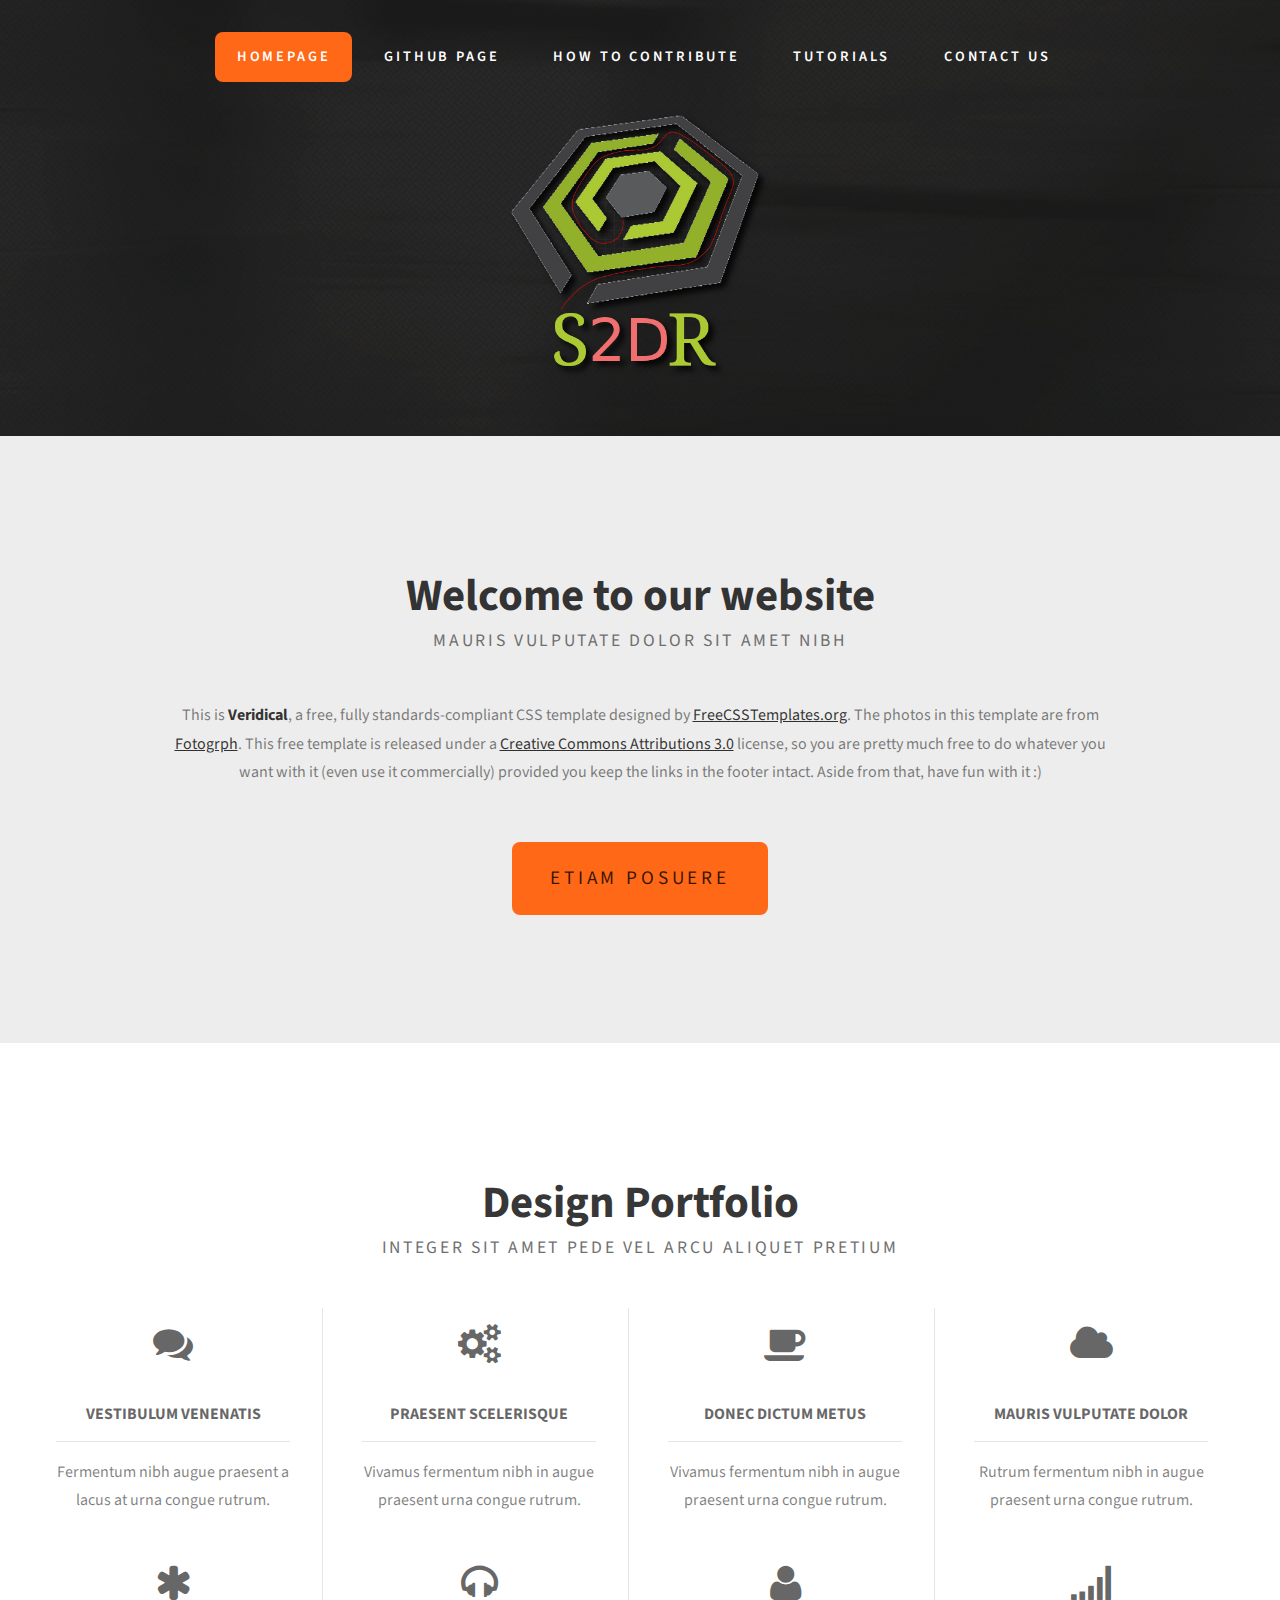
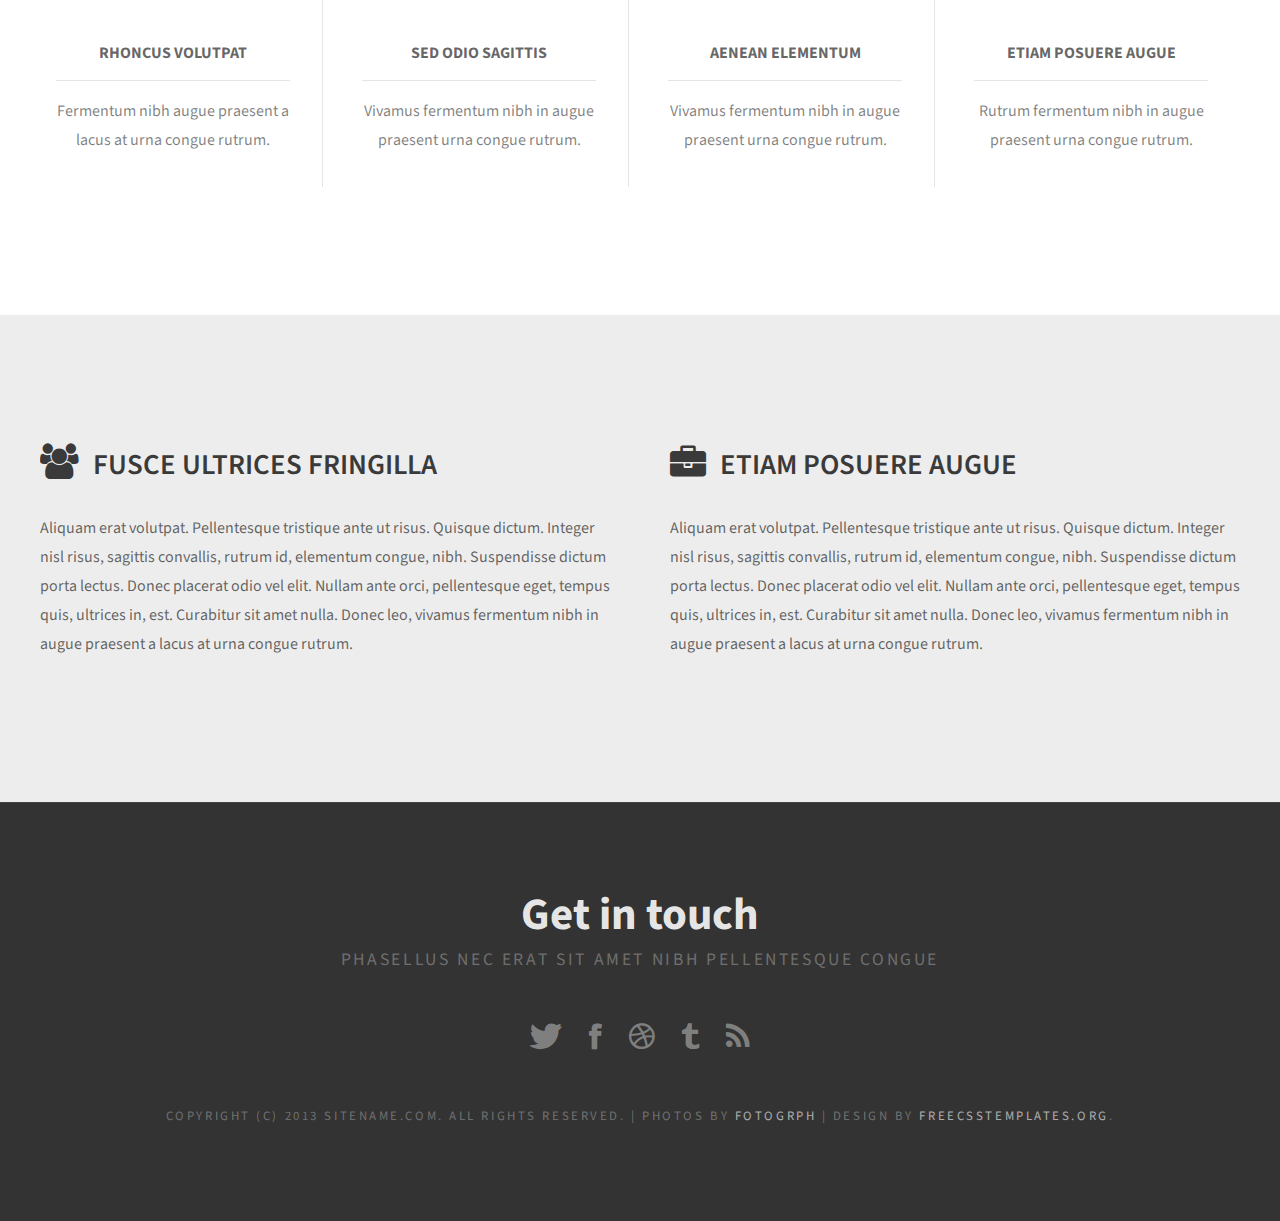
==== website/index.html @ f8de1167 "Initial commit of new site" ====
<!DOCTYPE html PUBLIC "-//W3C//DTD XHTML 1.0 Strict//EN" "http://www.w3.org/TR/xhtml1/DTD/xhtml1-strict.dtd">
<!--
Design by Free CSS Templates
http://www.freecsstemplates.org
Released for free under a Creative Commons Attribution 2.5 License

Name       : Veridical 
Description: A two-column, fixed-width design with dark color scheme.
Version    : 1.0
Released   : 20131203

-->
<html xmlns="http://www.w3.org/1999/xhtml">
<head>
<meta http-equiv="Content-Type" content="text/html; charset=utf-8" />
<title></title>
<meta name="keywords" content="" />
<meta name="description" content="" />
<link href="http://fonts.googleapis.com/css?family=Source+Sans+Pro:200,300,400,600,700,900" rel="stylesheet" />
<link href="default.css" rel="stylesheet" type="text/css" media="all" />
<link href="fonts.css" rel="stylesheet" type="text/css" media="all" />

<!--[if IE 6]><link href="default_ie6.css" rel="stylesheet" type="text/css" /><![endif]-->

</head>
<body>
<div id="header-wrapper">
	<div id="header" class="container">
		<div id="menu">
			<ul>
				<li class="current_page_item"><a href="#" accesskey="1" title="">Homepage</a></li>
				<li><a href="#" accesskey="2" title="">Github page</a></li>
				<li><a href="#" accesskey="3" title="">How to contribute</a></li>
				<li><a href="#" accesskey="4" title="">Tutorials</a></li>
				<li><a href="#" accesskey="5" title="">Contact Us</a></li>
			</ul>
		</div>
		<div id="logo">
			<a href="#"><img src='images/logo.png'/ width='300px'></a>
    </div>
	</div>
</div>
<div id="wrapper1">
	<div id="welcome" class="container">
		<div class="title">
			<h2>Welcome to our website</h2>
			<span class="byline">Mauris vulputate dolor sit amet nibh</span> </div>
		<div class="content">
			<p>This is <strong>Veridical</strong>, a free, fully standards-compliant CSS template designed by <a href="http://www.freecsstemplates.org/" rel="nofollow">FreeCSSTemplates.org</a>. The photos in this template are from <a href="http://fotogrph.com/"> Fotogrph</a>. This free template is released under a <a href="http://creativecommons.org/licenses/by/3.0/">Creative Commons Attributions 3.0</a> license, so you are pretty much free to do whatever you want with it (even use it commercially) provided you keep the links in the footer intact. Aside from that, have fun with it :) </p>
			<a href="#" class="button">Etiam posuere</a> </div>
	</div>
</div>
<div id="wrapper3">
	<div id="portfolio" class="container">
		<div class="title">
			<h2>Design Portfolio</h2>
			<span class="byline">Integer sit amet pede vel arcu aliquet pretium</span> </div>
		<div class="pbox1">
			<div class="column1">
				<div class="box"> <span class="icon icon-comments"></span>
					<h3>Vestibulum venenatis</h3>
					<p>Fermentum nibh augue praesent a lacus at urna congue rutrum.</p>
				</div>
			</div>
			<div class="column2">
				<div class="box"> <span class="icon icon-cogs"></span>
					<h3>Praesent scelerisque</h3>
					<p>Vivamus fermentum nibh in augue praesent urna congue rutrum.</p>
				</div>
			</div>
			<div class="column3">
				<div class="box"> <span class="icon icon-coffee"></span>
					<h3>Donec dictum metus</h3>
					<p>Vivamus fermentum nibh in augue praesent urna congue rutrum.</p>
				</div>
			</div>
			<div class="column4">
				<div class="box"> <span class="icon icon-cloud"></span>
					<h3>Mauris vulputate dolor</h3>
					<p>Rutrum fermentum nibh in augue praesent urna congue rutrum.</p>
				</div>
			</div>
		</div>
		<div class="pbox2">
			<div class="column1">
				<div class="box"> <span class="icon icon-asterisk"></span>
					<h3>Rhoncus volutpat</h3>
					<p>Fermentum nibh augue praesent a lacus at urna congue rutrum.</p>
				</div>
			</div>
			<div class="column2">
				<div class="box"> <span class="icon icon-headphones"></span>
					<h3>Sed odio sagittis</h3>
					<p>Vivamus fermentum nibh in augue praesent urna congue rutrum.</p>
				</div>
			</div>
			<div class="column3">
				<div class="box"> <span class="icon icon-user"></span>
					<h3>Aenean elementum</h3>
					<p>Vivamus fermentum nibh in augue praesent urna congue rutrum.</p>
				</div>
			</div>
			<div class="column4">
				<div class="box"> <span class="icon icon-signal"></span>
					<h3>Etiam posuere augue</h3>
					<p>Rutrum fermentum nibh in augue praesent urna congue rutrum.</p>
				</div>
			</div>
		</div>
	</div>
</div>
<div id="wrapper2">
	<div id="featured" class="container">
		<div class="box1">
			<h2><span class="icon icon-group"></span>Fusce ultrices fringilla</h2>
			<p>Aliquam erat volutpat. Pellentesque tristique ante ut risus. Quisque dictum. Integer nisl risus, sagittis convallis, rutrum id, elementum congue, nibh. Suspendisse dictum porta lectus. Donec placerat odio vel elit. Nullam ante orci, pellentesque eget, tempus quis, ultrices in, est. Curabitur sit amet nulla. Donec leo, vivamus fermentum nibh in augue praesent a lacus at urna congue rutrum.</p>
		</div>
		<div class="box2">
			<h2><span class="icon icon-briefcase"></span>Etiam posuere augue</h2>
			<p>Aliquam erat volutpat. Pellentesque tristique ante ut risus. Quisque dictum. Integer nisl risus, sagittis convallis, rutrum id, elementum congue, nibh. Suspendisse dictum porta lectus. Donec placerat odio vel elit. Nullam ante orci, pellentesque eget, tempus quis, ultrices in, est. Curabitur sit amet nulla. Donec leo, vivamus fermentum nibh in augue praesent a lacus at urna congue rutrum.</p>
		</div>
	</div>
</div>
<div id="copyright">
	<div class="title">
		<h2>Get in touch</h2>
		<span class="byline">Phasellus nec erat sit amet nibh pellentesque congue</span> </div>
	<ul class="contact">
		<li><a href="#" class="icon icon-twitter"><span>Twitter</span></a></li>
		<li><a href="#" class="icon icon-facebook"><span></span></a></li>
		<li><a href="#" class="icon icon-dribbble"><span>Pinterest</span></a></li>
		<li><a href="#" class="icon icon-tumblr"><span>Google+</span></a></li>
		<li><a href="#" class="icon icon-rss"><span>Pinterest</span></a></li>
	</ul>
	<p>Copyright (c) 2013 Sitename.com. All rights reserved. | Photos by <a href="http://fotogrph.com/">Fotogrph</a> | Design by <a href="http://www.freecsstemplates.org/" rel="nofollow">FreeCSSTemplates.org</a>.</p>
</div>
</body>
</html>
---- website/default.css ----
html, body
	{
		height: 100%;
	}
	
	body
	{
		margin: 0px;
		padding: 0px;
		background: #333333;
		font-family: 'Source Sans Pro', sans-serif;
		font-size: 12pt;
		font-weight: 400;
		color: #000000;
	}
	
	
	h1, h2, h3
	{
		margin: 0;
		padding: 0;
	}
	
	p, ol, ul
	{
		margin-top: 0;
	}
	
	ol, ul
	{
		padding: 0;
		list-style: none;
	}
	
	p
	{
		line-height: 180%;
	}
	
	strong
	{
	}
	
	a
	{
		color: #0000FF;
	}
	
	a:hover
	{
		text-decoration: none;
	}
	

	.container
	{
		margin: 0px auto;
		width: 1200px;
	}
	

/*********************************************************************************/
/* Form Style                                                                    */
/*********************************************************************************/

		form
		{
		}
		
			form label
			{
				display: block;
				text-align: left;
				margin-bottom: 0.5em;
			}
			
			form .submit
			{
				margin-top: 2em;
				background: #8DCB89;
				border-radius: 8px;
				line-height: 1.5em;
				font-size: 1.3em;
			}
		
			form input.text,
			form select,
			form textarea
			{
				position: relative;
				-webkit-appearance: none;
				display: block;
				border: 0;
				background: #fff;
				background: rgba(255,255,255,0.75);
				width: 90%;
				border-radius: 0.50em;
				margin: 1em 0em;
				padding: 1em 1em;
				box-shadow: inset 0 0.1em 0.1em 0 rgba(0,0,0,0.05);
				border: solid 1px rgba(0,0,0,0.15);
				-moz-transition: all 0.35s ease-in-out;
				-webkit-transition: all 0.35s ease-in-out;
				-o-transition: all 0.35s ease-in-out;
				-ms-transition: all 0.35s ease-in-out;
				transition: all 0.35s ease-in-out;
				font-family: 'Source Sans Pro', sans-serif;
				font-size: 1em;
				outline: none;
			}

				form input.text:hover,
				form select:hover,
				form textarea:hover
				{
				}

				form input.text:focus,
				form select:focus,
				form textarea:focus
				{
					box-shadow: 0 0 2px 1px #E0E0E0;
					background: #fff;
				}
				
				form textarea
				{
					min-height: 10em;
				}

				form .formerize-placeholder
				{
					color: #555 !important;
				}

				form ::-webkit-input-placeholder
				{
					color: #555 !important;
				}

				form :-moz-placeholder
				{
					color: #555 !important;
				}

				form ::-moz-placeholder
				{
					color: #555 !important;
				}

				form :-ms-input-placeholder
				{
					color: #555 !important;
				}

				form ::-moz-focus-inner
				{
					border: 0;
				}


/*********************************************************************************/
/* Image Style                                                                   */
/*********************************************************************************/

	.image
	{
		display: inline-block;
		border: 1px solid rgba(0,0,0,.1);
	}
	
	.image img
	{
		display: block;
		width: 100%;
	}
	
	.image-full
	{
		display: block;
		width: 100%;
		margin: 0 0 3em 0;
	}
	
	.image-left
	{
		float: left;
		margin: 0 2em 2em 0;
	}
	
	.image-centered
	{
		display: block;
		margin: 0 0 2em 0;
	}
	
	.image-centered img
	{
		margin: 0 auto;
		width: auto;
	}

/*********************************************************************************/
/* List Styles                                                                   */
/*********************************************************************************/

	ul.style1
	{
	}


/*********************************************************************************/
/* Social Icon Styles                                                            */
/*********************************************************************************/

	ul.contact
	{
		margin: 0;
		padding: 0em 0em 3em 0em;
		list-style: none;
	}
	
	ul.contact li
	{
		display: inline-block;
		padding: 0em 0.50em;
		font-size: 1.5em;
	}
	
	ul.contact li span
	{
		display: none;
		margin: 0;
		padding: 0;
	}
	
	ul.contact li a
	{
	}

	ul.contact li a:hover:before
	{
		color: #FFF;
	}
	
	ul.contact li a:before
	{
		display: inline-block;
		text-align: center;
		color: rgba(255,255,255,.4);
	}
	

/*********************************************************************************/
/* Button Style                                                                  */
/*********************************************************************************/

	.button
	{
		display: inline-block;
		margin-top: 2em;
		padding: 1em 2em 1em 2em;
		background: #ff6816;
		border-radius: 8px;
		letter-spacing: 0.20em;
		line-height: 1.8em;
		text-decoration: none;
		text-transform: uppercase;
		font-weight: 400;
		font-size: 1.2em;
		color: #FFF;
	}
	
	.button:before
	{
		display: inline-block;
		background: #8DCB89;
		margin-right: 1em;
		width: 40px;
		height: 40px;
		line-height: 40px;
		border-radius: 20px;
		text-align: center;
		color: #272925;
	}
	
	.button-small
	{
		padding: 0.9em 2em;
		background: #8DCB89;
		border-radius: 5px;
		line-height: 1.8em;
		font-size: 1em;
	}
		
/*********************************************************************************/
/* Heading Titles                                                                */
/*********************************************************************************/

	.title
	{
		margin-bottom: 3em;
	}
	
	.title h2
	{
		font-size: 2.8em;
		color: rgba(255,255,255,0.9);
	}
	
	.title .byline
	{
		letter-spacing: 0.15em;
		text-transform: uppercase;
		font-weight: 400;
		font-size: 1.1em;
		color: #6F6F6F;
	}

/*********************************************************************************/
/* Header                                                                        */
/*********************************************************************************/

	#header-wrapper
	{
		overflow: hidden;
		padding: 2em 0em;
		background: #8DCB89 url(images/header.jpg) no-repeat center;
		background-size: cover;
	}

	#header
	{
	}

/*********************************************************************************/
/* Logo                                                                          */
/*********************************************************************************/

	#logo
	{
/*
		padding: 5em 0em;
*/
		text-align: center;
	}
	
	#logo h1
	{
/*
		font-size: 3.5em;
*/
	}
	
	#logo a
	{
		text-decoration: none;
		color: #FFF;
	}
	
	#logo span
	{
/*
		letter-spacing: 0.10em;
*/
		text-transform: uppercase;
		font-size: 0.90em;
		color: rgba(255,255,255,0.5);
	}

	#logo span a
	{
		color: rgba(255,255,255,0.8);
	}
	
	

/*********************************************************************************/
/* Menu                                                                          */
/*********************************************************************************/

	#menu
	{
	}
	
	#menu ul
	{
		text-align: center;
	}
	
	#menu li
	{
		display: inline-block;
	}
	
	#menu li a, #menu li span
	{
		display: inline-block;
		margin-left: 0.50em;
		padding: 1em 1.5em;
		letter-spacing: 0.20em;
		text-decoration: none;
		font-size: 0.90em;
		font-weight: 600;
		text-transform: uppercase;
		outline: 0;
		color: #FFF;
	}
	
	#menu li:hover a, #menu li.active a, #menu li.active span
	{
	}
	
	#menu .current_page_item a
	{
		background: #ff6816;
		border-radius: 8px;
		color: #FFF;
	}
	

/*********************************************************************************/
/* Banner                                                                        */
/*********************************************************************************/

	#banner
	{
	}

/*********************************************************************************/
/* Wrapper                                                                       */
/*********************************************************************************/

	#wrapper1
	{
		background: #EDEDED;
	}

	#wrapper2
	{
		background: #EDEDED;
	}

	#wrapper3
	{
		overflow: hidden;
		padding: 8em 0em;
		background: #FFF;
	}
	
	#wrapper4
	{
		overflow: hidden;
		padding: 8em 0em;
		background: #E74E59;
	}

/*********************************************************************************/
/* Welcome                                                                       */
/*********************************************************************************/

	#welcome
	{
		overflow: hidden;
		padding: 8em 0em;
		text-align: center;
		color: rgba(0,0,0,0.5);
	}
	
	#welcome .content
	{
		padding: 0em 8em;
	}

	#welcome .title
	{
		text-align: center;
	}

	#welcome .title h2
	{
		color: rgba(0,0,0,0.8);
	}
	
	#welcome a,
	#welcome strong
	{
		color: rgba(0,0,0,0.8);
	}

/*********************************************************************************/
/* Page                                                                          */
/*********************************************************************************/

	#page
	{
	}

/*********************************************************************************/
/* Content                                                                       */
/*********************************************************************************/

	#content
	{
	}

/*********************************************************************************/
/* Sidebar                                                                       */
/*********************************************************************************/

	#sidebar
	{
	}

/*********************************************************************************/
/* Footer                                                                        */
/*********************************************************************************/

	#footer
	{
		text-align: center;
	}

	
	#footer .title span
	{
		color: rgba(255,255,255,0.4);
	}

/*********************************************************************************/
/* Copyright                                                                     */
/*********************************************************************************/

	#copyright
	{
		overflow: hidden;
		padding: 5em 0em;
		border-top: 1px solid rgba(255,255,255,0.08);
		text-align: center;
	}
	
	#copyright p
	{
		letter-spacing: 0.20em;
		text-align: center;
		text-transform: uppercase;
		font-size: 0.80em;
		color: rgba(255,255,255,0.3);
	}
	
	#copyright a
	{
		text-decoration: none;
		color: rgba(255,255,255,0.6);
	}

/*********************************************************************************/
/* Newsletter                                                                    */
/*********************************************************************************/

	#newsletter
	{
		overflow: hidden;
		padding: 8em 0em;
		background: #EDEDED;
		text-align: center;
	}
	
	#newsletter .title h2
	{
		color: rgba(0,0,0,0.8);
	}
	
	#newsletter .content
	{
		width: 600px;
		margin: 0px auto;
	}
	
/*********************************************************************************/
/* Portfolio                                                                     */
/*********************************************************************************/

	#portfolio
	{
	}
	
	#portfolio .pbox1,
	#portfolio .pbox2
	{
		overflow: hidden;
	}
	
	#portfolio .box
	{
		padding: 1em 2em 1em 1em;
		text-align: center;
		color: rgba(0,0,0,0.5);
	}
	
	#portfolio h3
	{
		display: block;
		margin-bottom: 1em;
		padding-bottom: 1em;
		border-bottom: 1px solid rgba(0,0,0,0.1);
		text-transform: uppercase;
		font-size: 1em;
		color: rgba(0,0,0,0.6);
	}

	#portfolio .title
	{
		text-align: center;
	}

	#portfolio .title h2
	{
		color: rgba(0,0,0,0.8);
	}

	#portfolio .icon
	{
		display: block;
		margin-bottom: 1em;
		font-size: 2em;
		color: rgba(0,0,0,0.6);
	}
	
	.column1,
	.column2,
	.column3,
	.column4
	{
		width: 282px;
	}
	
	.column1,
	.column2,
	.column3
	{
		float: left;
		margin-right: 23px;
		border-right: 1px solid rgba(0,0,0,0.1);
	}
	
	.column4
	{
		float: right;
	}
	
/*********************************************************************************/
/* Featured                                                                     */
/*********************************************************************************/

	#featured
	{
		overflow: hidden;
		padding: 8em 0em;
	}
	
	#featured .box1,
	#featured .box2
	{
		width: 570px;
		color: rgba(0,0,0,0.6);
	}
	
	#featured .box1
	{
		float: left;
	}

	#featured .box2
	{
		float: right;
	}

	#featured .box1 h2,
	#featured .box2 h2
	{
		margin-bottom: 1em;
		text-transform: uppercase;
		font-size: 1.8em;
		font-weight: 600;
		color: #3a3a3a;
	}
	
	#featured .box1 span,
	#featured .box2 span
	{
		padding-right: 0.50em;
	}
---- website/fonts.css ----
@charset 'UTF-8';

@font-face
{
	font-family: 'FontAwesome';
	src: url('fonts/fontawesome-webfont.eot?v=3.0.1');
	src: url('fonts/fontawesome-webfont.eot?#iefix&v=3.0.1') format('embedded-opentype'),
	     url('fonts/fontawesome-webfont.woff?v=3.0.1') format('woff'),
	     url('fonts/fontawesome-webfont.ttf?v=3.0.1') format('truetype'),
	     url('fonts/fontawesome-webfont.svg#FontAwesome') format('svg');
	font-weight: normal;
	font-style: normal;
}

@font-face
{
	font-family: 'Font-Awesome-Social';
	src: url('fonts/fontawesome-social-webfont.eot');
	src: url('fonts/fontawesome-social-webfont.eot?#iefix') format('embedded-opentype'),
	     url('fonts/fontawesome-social-webfont.woff') format('woff'),
		 url('fonts/fontawesome-social-webfont.ttf') format('truetype'),
		 url('fonts/fontawesome-social-webfont.svg#Font-Awesome-More') format('svg');
	font-weight: normal;
	font-style: normal;
}

/*********************************************************************************/
/* Icons                                                                         */
/*********************************************************************************/

	/*
		Powered by:
		
		Font Awesome (http://fortawesome.github.com/Font-Awesome/)
		Font Awesome More (http://gregoryloucas.github.com/Font-Awesome-More/)
	*/

	.icon
	{
		text-decoration: none;
	}

		.icon:before
		{
			font-size: 1.25em;
			text-decoration: none;
			font-family: FontAwesome;
			font-weight: normal;
			font-style: normal;
			-webkit-text-rendering: optimizeLegibility;
			-moz-text-rendering: optimizeLegibility;
			-ms-text-rendering: optimizeLegibility;
			-o-text-rendering: optimizeLegibility;
			text-rendering: optimizeLegibility;
			-webkit-font-smoothing: antialiased;
			-moz-font-smoothing: antialiased;
			-ms-font-smoothing: antialiased;
			-o-font-smoothing: antialiased;
			font-smoothing: antialiased;
			-webkit-font-feature-settings: "liga" 1, "dlig" 1;
			-moz-font-feature-settings: "liga=1, dlig=1";
			-ms-font-feature-settings: "liga" 1, "dlig" 1;
			-o-font-feature-settings: "liga" 1, "dlig" 1;
			font-feature-settings: "liga" 1, "dlig" 1;
		}

		.icon-glass:before                { content: "\f000"; }
		.icon-music:before                { content: "\f001"; }
		.icon-search:before               { content: "\f002"; }
		.icon-envelope:before             { content: "\f003"; }
		.icon-heart:before                { content: "\f004"; }
		.icon-star:before                 { content: "\f005"; }
		.icon-star-empty:before           { content: "\f006"; }
		.icon-user:before                 { content: "\f007"; }
		.icon-film:before                 { content: "\f008"; }
		.icon-th-large:before             { content: "\f009"; }
		.icon-th:before                   { content: "\f00a"; }
		.icon-th-list:before              { content: "\f00b"; }
		.icon-ok:before                   { content: "\f00c"; }
		.icon-remove:before               { content: "\f00d"; }
		.icon-zoom-in:before              { content: "\f00e"; }

		.icon-zoom-out:before             { content: "\f010"; }
		.icon-off:before                  { content: "\f011"; }
		.icon-signal:before               { content: "\f012"; }
		.icon-cog:before                  { content: "\f013"; }
		.icon-trash:before                { content: "\f014"; }
		.icon-home:before                 { content: "\f015"; }
		.icon-file:before                 { content: "\f016"; }
		.icon-time:before                 { content: "\f017"; }
		.icon-road:before                 { content: "\f018"; }
		.icon-download-alt:before         { content: "\f019"; }
		.icon-download:before             { content: "\f01a"; }
		.icon-upload:before               { content: "\f01b"; }
		.icon-inbox:before                { content: "\f01c"; }
		.icon-play-circle:before          { content: "\f01d"; }
		.icon-repeat:before               { content: "\f01e"; }

		/* \f020 doesn't work in Safari. all shifted one down */
		.icon-refresh:before              { content: "\f021"; }
		.icon-list-alt:before             { content: "\f022"; }
		.icon-lock:before                 { content: "\f023"; }
		.icon-flag:before                 { content: "\f024"; }
		.icon-headphones:before           { content: "\f025"; }
		.icon-volume-off:before           { content: "\f026"; }
		.icon-volume-down:before          { content: "\f027"; }
		.icon-volume-up:before            { content: "\f028"; }
		.icon-qrcode:before               { content: "\f029"; }
		.icon-barcode:before              { content: "\f02a"; }
		.icon-tag:before                  { content: "\f02b"; }
		.icon-tags:before                 { content: "\f02c"; }
		.icon-book:before                 { content: "\f02d"; }
		.icon-bookmark:before             { content: "\f02e"; }
		.icon-print:before                { content: "\f02f"; }

		.icon-camera:before               { content: "\f030"; }
		.icon-font:before                 { content: "\f031"; }
		.icon-bold:before                 { content: "\f032"; }
		.icon-italic:before               { content: "\f033"; }
		.icon-text-height:before          { content: "\f034"; }
		.icon-text-width:before           { content: "\f035"; }
		.icon-align-left:before           { content: "\f036"; }
		.icon-align-center:before         { content: "\f037"; }
		.icon-align-right:before          { content: "\f038"; }
		.icon-align-justify:before        { content: "\f039"; }
		.icon-list:before                 { content: "\f03a"; }
		.icon-indent-left:before          { content: "\f03b"; }
		.icon-indent-right:before         { content: "\f03c"; }
		.icon-facetime-video:before       { content: "\f03d"; }
		.icon-picture:before              { content: "\f03e"; }

		.icon-pencil:before               { content: "\f040"; }
		.icon-map-marker:before           { content: "\f041"; }
		.icon-adjust:before               { content: "\f042"; }
		.icon-tint:before                 { content: "\f043"; }
		.icon-edit:before                 { content: "\f044"; }
		.icon-share:before                { content: "\f045"; }
		.icon-check:before                { content: "\f046"; }
		.icon-move:before                 { content: "\f047"; }
		.icon-step-backward:before        { content: "\f048"; }
		.icon-fast-backward:before        { content: "\f049"; }
		.icon-backward:before             { content: "\f04a"; }
		.icon-play:before                 { content: "\f04b"; }
		.icon-pause:before                { content: "\f04c"; }
		.icon-stop:before                 { content: "\f04d"; }
		.icon-forward:before              { content: "\f04e"; }

		.icon-fast-forward:before         { content: "\f050"; }
		.icon-step-forward:before         { content: "\f051"; }
		.icon-eject:before                { content: "\f052"; }
		.icon-chevron-left:before         { content: "\f053"; }
		.icon-chevron-right:before        { content: "\f054"; }
		.icon-plus-sign:before            { content: "\f055"; }
		.icon-minus-sign:before           { content: "\f056"; }
		.icon-remove-sign:before          { content: "\f057"; }
		.icon-ok-sign:before              { content: "\f058"; }
		.icon-question-sign:before        { content: "\f059"; }
		.icon-info-sign:before            { content: "\f05a"; }
		.icon-screenshot:before           { content: "\f05b"; }
		.icon-remove-circle:before        { content: "\f05c"; }
		.icon-ok-circle:before            { content: "\f05d"; }
		.icon-ban-circle:before           { content: "\f05e"; }

		.icon-arrow-left:before           { content: "\f060"; }
		.icon-arrow-right:before          { content: "\f061"; }
		.icon-arrow-up:before             { content: "\f062"; }
		.icon-arrow-down:before           { content: "\f063"; }
		.icon-share-alt:before            { content: "\f064"; }
		.icon-resize-full:before          { content: "\f065"; }
		.icon-resize-small:before         { content: "\f066"; }
		.icon-plus:before                 { content: "\f067"; }
		.icon-minus:before                { content: "\f068"; }
		.icon-asterisk:before             { content: "\f069"; }
		.icon-exclamation-sign:before     { content: "\f06a"; }
		.icon-gift:before                 { content: "\f06b"; }
		.icon-leaf:before                 { content: "\f06c"; }
		.icon-fire:before                 { content: "\f06d"; }
		.icon-eye-open:before             { content: "\f06e"; }

		.icon-eye-close:before            { content: "\f070"; }
		.icon-warning-sign:before         { content: "\f071"; }
		.icon-plane:before                { content: "\f072"; }
		.icon-calendar:before             { content: "\f073"; }
		.icon-random:before               { content: "\f074"; }
		.icon-comment:before              { content: "\f075"; }
		.icon-magnet:before               { content: "\f076"; }
		.icon-chevron-up:before           { content: "\f077"; }
		.icon-chevron-down:before         { content: "\f078"; }
		.icon-retweet:before              { content: "\f079"; }
		.icon-shopping-cart:before        { content: "\f07a"; }
		.icon-folder-close:before         { content: "\f07b"; }
		.icon-folder-open:before          { content: "\f07c"; }
		.icon-resize-vertical:before      { content: "\f07d"; }
		.icon-resize-horizontal:before    { content: "\f07e"; }

		.icon-bar-chart:before            { content: "\f080"; }
		.icon-twitter-sign:before         { content: "\f081"; }
		.icon-facebook-sign:before        { content: "\f082"; }
		.icon-camera-retro:before         { content: "\f083"; }
		.icon-key:before                  { content: "\f084"; }
		.icon-cogs:before                 { content: "\f085"; }
		.icon-comments:before             { content: "\f086"; }
		.icon-thumbs-up:before            { content: "\f087"; }
		.icon-thumbs-down:before          { content: "\f088"; }
		.icon-star-half:before            { content: "\f089"; }
		.icon-heart-empty:before          { content: "\f08a"; }
		.icon-signout:before              { content: "\f08b"; }
		.icon-linkedin-sign:before        { content: "\f08c"; }
		.icon-pushpin:before              { content: "\f08d"; }
		.icon-external-link:before        { content: "\f08e"; }

		.icon-signin:before               { content: "\f090"; }
		.icon-trophy:before               { content: "\f091"; }
		.icon-github-sign:before          { content: "\f092"; }
		.icon-upload-alt:before           { content: "\f093"; }
		.icon-lemon:before                { content: "\f094"; }
		.icon-phone:before                { content: "\f095"; }
		.icon-check-empty:before          { content: "\f096"; }
		.icon-bookmark-empty:before       { content: "\f097"; }
		.icon-phone-sign:before           { content: "\f098"; }
		.icon-twitter:before              { content: "\f099"; }
		.icon-facebook:before             { content: "\f09a"; }
		.icon-github:before               { content: "\f09b"; }
		.icon-unlock:before               { content: "\f09c"; }
		.icon-credit-card:before          { content: "\f09d"; }
		.icon-rss:before                  { content: "\f09e"; }

		.icon-hdd:before                  { content: "\f0a0"; }
		.icon-bullhorn:before             { content: "\f0a1"; }
		.icon-bell:before                 { content: "\f0a2"; }
		.icon-certificate:before          { content: "\f0a3"; }
		.icon-hand-right:before           { content: "\f0a4"; }
		.icon-hand-left:before            { content: "\f0a5"; }
		.icon-hand-up:before              { content: "\f0a6"; }
		.icon-hand-down:before            { content: "\f0a7"; }
		.icon-circle-arrow-left:before    { content: "\f0a8"; }
		.icon-circle-arrow-right:before   { content: "\f0a9"; }
		.icon-circle-arrow-up:before      { content: "\f0aa"; }
		.icon-circle-arrow-down:before    { content: "\f0ab"; }
		.icon-globe:before                { content: "\f0ac"; }
		.icon-wrench:before               { content: "\f0ad"; }
		.icon-tasks:before                { content: "\f0ae"; }

		.icon-filter:before               { content: "\f0b0"; }
		.icon-briefcase:before            { content: "\f0b1"; }
		.icon-fullscreen:before           { content: "\f0b2"; }

		.icon-group:before                { content: "\f0c0"; }
		.icon-link:before                 { content: "\f0c1"; }
		.icon-cloud:before                { content: "\f0c2"; }
		.icon-beaker:before               { content: "\f0c3"; }
		.icon-cut:before                  { content: "\f0c4"; }
		.icon-copy:before                 { content: "\f0c5"; }
		.icon-paper-clip:before           { content: "\f0c6"; }
		.icon-save:before                 { content: "\f0c7"; }
		.icon-sign-blank:before           { content: "\f0c8"; }
		.icon-reorder:before              { content: "\f0c9"; }
		.icon-list-ul:before              { content: "\f0ca"; }
		.icon-list-ol:before              { content: "\f0cb"; }
		.icon-strikethrough:before        { content: "\f0cc"; }
		.icon-underline:before            { content: "\f0cd"; }
		.icon-table:before                { content: "\f0ce"; }

		.icon-magic:before                { content: "\f0d0"; }
		.icon-truck:before                { content: "\f0d1"; }
		.icon-pinterest:before            { content: "\f0d2"; }
		.icon-pinterest-sign:before       { content: "\f0d3"; }
		.icon-google-plus-sign:before     { content: "\f0d4"; }
		.icon-google-plus:before          { content: "\f0d5"; }
		.icon-money:before                { content: "\f0d6"; }
		.icon-caret-down:before           { content: "\f0d7"; }
		.icon-caret-up:before             { content: "\f0d8"; }
		.icon-caret-left:before           { content: "\f0d9"; }
		.icon-caret-right:before          { content: "\f0da"; }
		.icon-columns:before              { content: "\f0db"; }
		.icon-sort:before                 { content: "\f0dc"; }
		.icon-sort-down:before            { content: "\f0dd"; }
		.icon-sort-up:before              { content: "\f0de"; }

		.icon-envelope-alt:before         { content: "\f0e0"; }
		.icon-linkedin:before             { content: "\f0e1"; }
		.icon-undo:before                 { content: "\f0e2"; }
		.icon-legal:before                { content: "\f0e3"; }
		.icon-dashboard:before            { content: "\f0e4"; }
		.icon-comment-alt:before          { content: "\f0e5"; }
		.icon-comments-alt:before         { content: "\f0e6"; }
		.icon-bolt:before                 { content: "\f0e7"; }
		.icon-sitemap:before              { content: "\f0e8"; }
		.icon-umbrella:before             { content: "\f0e9"; }
		.icon-paste:before                { content: "\f0ea"; }
		.icon-lightbulb:before            { content: "\f0eb"; }
		.icon-exchange:before             { content: "\f0ec"; }
		.icon-cloud-download:before       { content: "\f0ed"; }
		.icon-cloud-upload:before         { content: "\f0ee"; }

		.icon-user-md:before              { content: "\f0f0"; }
		.icon-stethoscope:before          { content: "\f0f1"; }
		.icon-suitcase:before             { content: "\f0f2"; }
		.icon-bell-alt:before             { content: "\f0f3"; }
		.icon-coffee:before               { content: "\f0f4"; }
		.icon-food:before                 { content: "\f0f5"; }
		.icon-file-alt:before             { content: "\f0f6"; }
		.icon-building:before             { content: "\f0f7"; }
		.icon-hospital:before             { content: "\f0f8"; }
		.icon-ambulance:before            { content: "\f0f9"; }
		.icon-medkit:before               { content: "\f0fa"; }
		.icon-fighter-jet:before          { content: "\f0fb"; }
		.icon-beer:before                 { content: "\f0fc"; }
		.icon-h-sign:before               { content: "\f0fd"; }
		.icon-plus-sign-alt:before        { content: "\f0fe"; }

		.icon-double-angle-left:before    { content: "\f100"; }
		.icon-double-angle-right:before   { content: "\f101"; }
		.icon-double-angle-up:before      { content: "\f102"; }
		.icon-double-angle-down:before    { content: "\f103"; }
		.icon-angle-left:before           { content: "\f104"; }
		.icon-angle-right:before          { content: "\f105"; }
		.icon-angle-up:before             { content: "\f106"; }
		.icon-angle-down:before           { content: "\f107"; }
		.icon-desktop:before              { content: "\f108"; }
		.icon-laptop:before               { content: "\f109"; }
		.icon-tablet:before               { content: "\f10a"; }
		.icon-mobile-phone:before         { content: "\f10b"; }
		.icon-circle-blank:before         { content: "\f10c"; }
		.icon-quote-left:before           { content: "\f10d"; }
		.icon-quote-right:before          { content: "\f10e"; }

		.icon-spinner:before              { content: "\f110"; }
		.icon-circle:before               { content: "\f111"; }
		.icon-reply:before                { content: "\f112"; }
		.icon-github-alt:before           { content: "\f113"; }
		.icon-folder-close-alt:before     { content: "\f114"; }
		.icon-folder-open-alt:before      { content: "\f115"; }

		.icon-blogger-sign:before,.icon-blogger:before,.icon-delicious:before,.icon-dribbble-sign:before,.icon-dribbble:before,.icon-dropbox:before,.icon-drupal:before,.icon-evernote-sign:before,.icon-evernote:before,.icon-flickr-sign:before,.icon-flickr:before,.icon-forrst-sign:before,.icon-forrst:before,.icon-foursquare-sign:before,.icon-foursquare:before,.icon-git-fork:before,.icon-hacker-news:before,.icon-instagram:before,.icon-lastfm-sign:before,.icon-lastfm:before,.icon-paypal:before,.icon-picasa-sign:before,.icon-picasa:before,.icon-reddit:before,.icon-share-this-sign:before,.icon-share-this:before,.icon-skype:before,.icon-soundcloud:before,.icon-spotify:before,.icon-stack-overflow:before,.icon-tumblr-sign:before,.icon-tumblr:before,.icon-vimeo-sign:before,.icon-vimeo:before,.icon-wordpress-sign:before,.icon-wordpress:before,.icon-yelp-sign:before,.icon-yelp:before,.icon-youtube-sign:before,.icon-youtube:before              {font-family:'Font-Awesome-Social'; }

		.icon-dropbox:before              { content: "\f300"; }
		.icon-drupal:before               { content: "\f301"; }
		.icon-git-fork:before             { content: "\f302"; }
		.icon-instagram:before            { content: "\f303"; }
		.icon-share-this-sign:before      { content: "\f304"; }
		.icon-share-this:before           { content: "\f305"; }
		.icon-foursquare-sign:before      { content: "\f306"; }
		.icon-foursquare:before           { content: "\f307"; }
		.icon-hacker-news:before          { content: "\f308"; }
		.icon-skype:before                { content: "\f309"; }
		.icon-spotify:before              { content: "\f30a"; }
		.icon-soundcloud:before           { content: "\f30b"; }
		.icon-paypal:before               { content: "\f30c"; }
		.icon-youtube-sign:before         { content: "\f30d"; }
		.icon-youtube:before              { content: "\f30e"; }
		.icon-reddit:before               { content: "\f30f"; }
		.icon-blogger-sign:before         { content: "\f310"; }
		.icon-blogger:before              { content: "\f311"; }
		.icon-dribbble-sign:before        { content: "\f312"; }
		.icon-dribbble:before             { content: "\f313"; }
		.icon-evernote-sign:before        { content: "\f314"; }
		.icon-evernote:before             { content: "\f315"; }
		.icon-flickr-sign:before          { content: "\f316"; }
		.icon-flickr:before               { content: "\f317"; }
		.icon-forrst-sign:before          { content: "\f318"; }
		.icon-forrst:before               { content: "\f319"; }
		.icon-delicious:before            { content: "\f31a"; }
		.icon-lastfm-sign:before          { content: "\f31b"; }
		.icon-lastfm:before               { content: "\f31c"; }
		.icon-picasa-sign:before          { content: "\f31d"; }
		.icon-picasa:before               { content: "\f31e"; }
		.icon-stack-overflow:before       { content: "\f320"; }
		.icon-tumblr-sign:before          { content: "\f321"; }
		.icon-tumblr:before               { content: "\f322"; }
		.icon-vimeo-sign:before           { content: "\f323"; }
		.icon-vimeo:before                { content: "\f324"; }
		.icon-wordpress-sign:before       { content: "\f325"; }
		.icon-wordpress:before            { content: "\f326"; }
		.icon-yelp-sign:before            { content: "\f327"; }
		.icon-yelp:before                 { content: "\f328"; }
		.icon-cloud-upload:before		  { content: "\f0ee"; }
		.icon-cloud-download:before		  { content: "\f0ed"; }
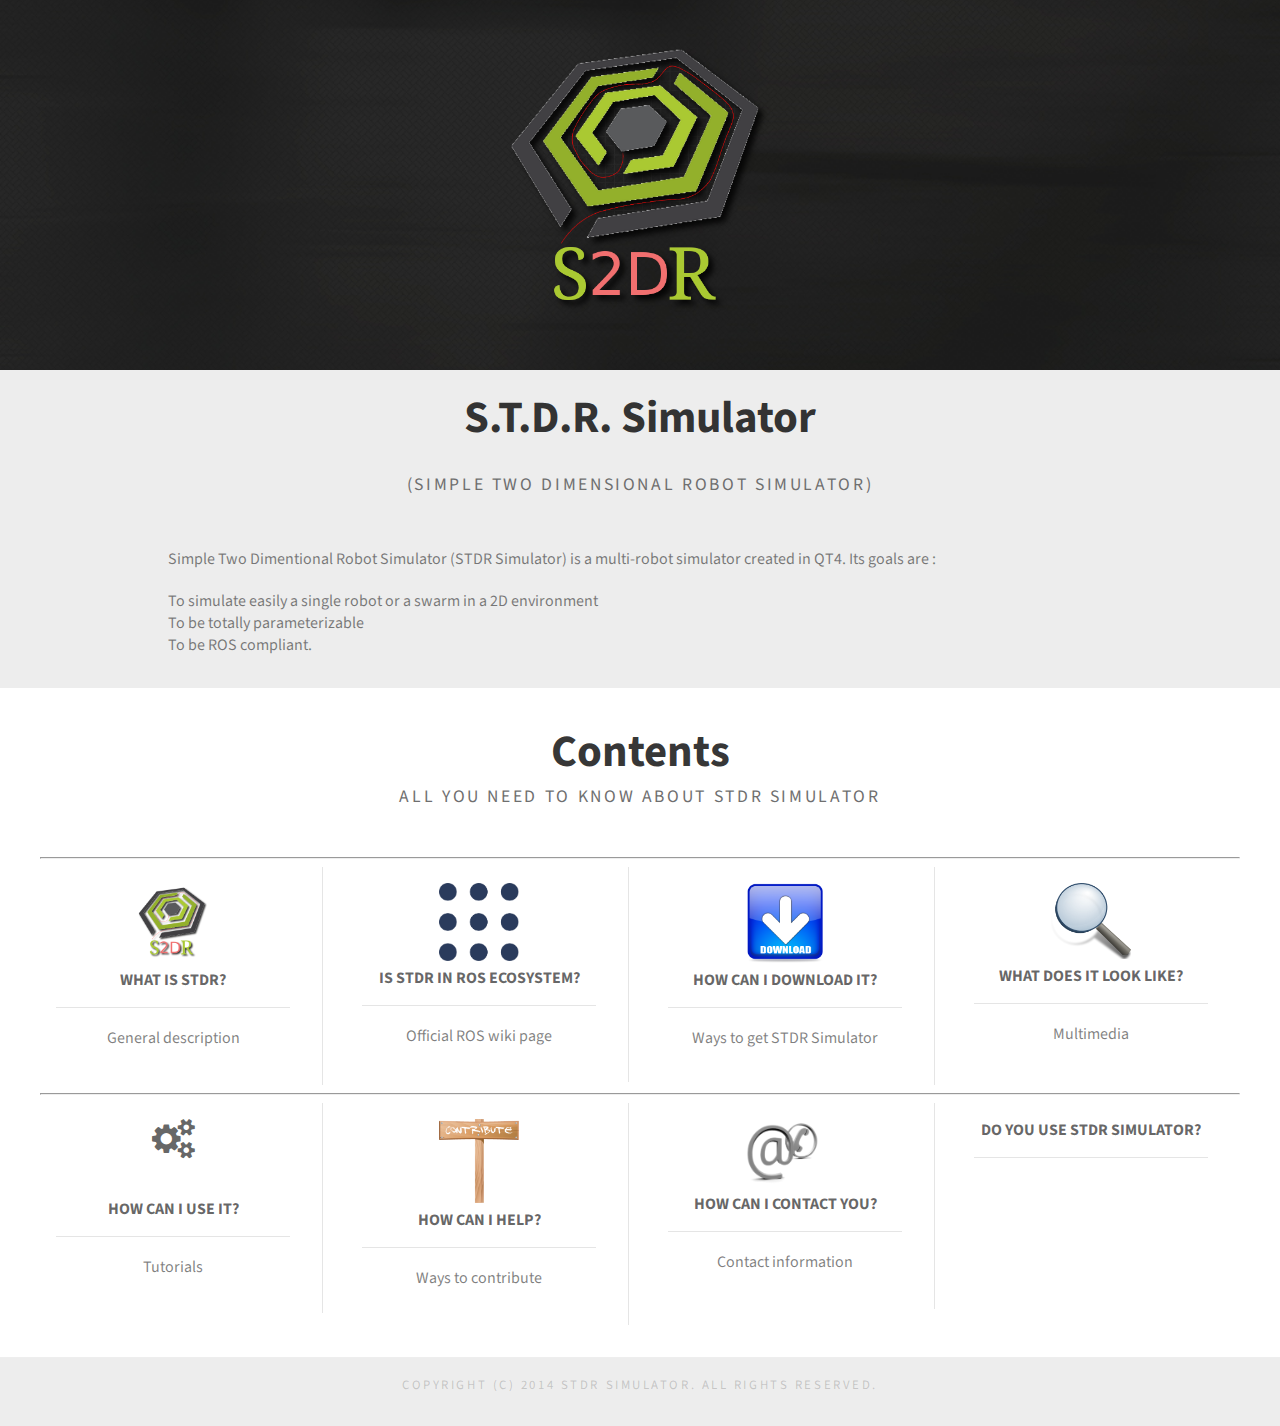
==== commit 6a600862: "Fixes" ====
--- a/website/index.html
+++ b/website/index.html
@@ -26,113 +26,108 @@
 <body>
 <div id="header-wrapper">
 	<div id="header" class="container">
+<!--
 		<div id="menu">
 			<ul>
-				<li class="current_page_item"><a href="#" accesskey="1" title="">Homepage</a></li>
-				<li><a href="#" accesskey="2" title="">Github page</a></li>
-				<li><a href="#" accesskey="3" title="">How to contribute</a></li>
-				<li><a href="#" accesskey="4" title="">Tutorials</a></li>
-				<li><a href="#" accesskey="5" title="">Contact Us</a></li>
+				<li><a href="index.html" accesskey="1" title="">Homepage</a></li>
+				<li><a href="media.html" accesskey="2" title="">Screenshots</a></li>
+				<li><a href="download.html" accesskey="3" title="">Download</a></li>
+				<li class="current_page_item"><a href="contact.html" accesskey="4" title="">Contact</a></li>
 			</ul>
 		</div>
+-->
 		<div id="logo">
 			<a href="#"><img src='images/logo.png'/ width='300px'></a>
     </div>
 	</div>
 </div>
+
+
 <div id="wrapper1">
 	<div id="welcome" class="container">
 		<div class="title">
-			<h2>Welcome to our website</h2>
-			<span class="byline">Mauris vulputate dolor sit amet nibh</span> </div>
+			<h2>S.T.D.R. Simulator</h2><br>
+			<span class="byline">(Simple Two Dimensional Robot Simulator)</span> </div>
 		<div class="content">
-			<p>This is <strong>Veridical</strong>, a free, fully standards-compliant CSS template designed by <a href="http://www.freecsstemplates.org/" rel="nofollow">FreeCSSTemplates.org</a>. The photos in this template are from <a href="http://fotogrph.com/"> Fotogrph</a>. This free template is released under a <a href="http://creativecommons.org/licenses/by/3.0/">Creative Commons Attributions 3.0</a> license, so you are pretty much free to do whatever you want with it (even use it commercially) provided you keep the links in the footer intact. Aside from that, have fun with it :) </p>
-			<a href="#" class="button">Etiam posuere</a> </div>
+      <p style="text-align: justify;">
+        Simple Two Dimentional Robot Simulator (STDR Simulator) is a multi-robot simulator created in QT4. Its goals are :
+      </p>
+      <ul>
+        <li style="text-align: justify;">
+          To simulate easily a single robot or a swarm in a 2D environment</li>
+        <li style="text-align: justify;">
+          To be totally parameterizable</li>
+        <li style="text-align: justify;">
+          To be ROS compliant.</li>
+      </ul>
 	</div>
 </div>
+
+
 <div id="wrapper3">
 	<div id="portfolio" class="container">
 		<div class="title">
-			<h2>Design Portfolio</h2>
-			<span class="byline">Integer sit amet pede vel arcu aliquet pretium</span> </div>
+			<h2>Contents</h2>
+			<span class="byline">All you need to know about STDR simulator</span> </div>
+    <hr>
 		<div class="pbox1">
 			<div class="column1">
-				<div class="box"> <span class="icon icon-comments"></span>
-					<h3>Vestibulum venenatis</h3>
-					<p>Fermentum nibh augue praesent a lacus at urna congue rutrum.</p>
+				<div class="box"> <span><img src='images/logo.png'/ width='80px'></span>
+          <h3>What is STDR?</h3>
+					<p>General description</p>
 				</div>
 			</div>
 			<div class="column2">
-				<div class="box"> <span class="icon icon-cogs"></span>
-					<h3>Praesent scelerisque</h3>
-					<p>Vivamus fermentum nibh in augue praesent urna congue rutrum.</p>
+				<div class="box"> <span><img src='images/ros_enabled.png'/ width='80px'></span>
+					<h3>Is STDR in ROS ecosystem?</h3>
+					<p>Official ROS wiki page</p>
 				</div>
 			</div>
 			<div class="column3">
-				<div class="box"> <span class="icon icon-coffee"></span>
-					<h3>Donec dictum metus</h3>
-					<p>Vivamus fermentum nibh in augue praesent urna congue rutrum.</p>
+				<div class="box"> <span><img src='images/download.png'/ width='80px'></span>
+					<h3>How can I download it?</h3>
+					<p>Ways to get STDR Simulator</p>
 				</div>
 			</div>
 			<div class="column4">
-				<div class="box"> <span class="icon icon-cloud"></span>
-					<h3>Mauris vulputate dolor</h3>
-					<p>Rutrum fermentum nibh in augue praesent urna congue rutrum.</p>
+				<div class="box"> <span><img src='images/look.png'/ width='80px'></span>
+					<h3>What does it look like?</h3>
+					<p>Multimedia</p>
 				</div>
 			</div>
 		</div>
+    <hr>
 		<div class="pbox2">
 			<div class="column1">
-				<div class="box"> <span class="icon icon-asterisk"></span>
-					<h3>Rhoncus volutpat</h3>
-					<p>Fermentum nibh augue praesent a lacus at urna congue rutrum.</p>
+				<div class="box"> <span class="icon icon-cogs"></span>
+					<h3>How can I use it?</h3>
+					<p>Tutorials</p>
 				</div>
 			</div>
 			<div class="column2">
-				<div class="box"> <span class="icon icon-headphones"></span>
-					<h3>Sed odio sagittis</h3>
-					<p>Vivamus fermentum nibh in augue praesent urna congue rutrum.</p>
+				<div class="box"> <span><img src='images/contribute.png'/ width='80px'></span>
+					<h3>How can I help?</h3>
+					<p>Ways to contribute</p>
 				</div>
 			</div>
 			<div class="column3">
-				<div class="box"> <span class="icon icon-user"></span>
-					<h3>Aenean elementum</h3>
-					<p>Vivamus fermentum nibh in augue praesent urna congue rutrum.</p>
+				<div class="box"> <span><img src='images/contact.png'/ width='80px'></span>
+					<h3>How can I contact you?</h3>
+					<p>Contact information</p>
 				</div>
 			</div>
 			<div class="column4">
-				<div class="box"> <span class="icon icon-signal"></span>
-					<h3>Etiam posuere augue</h3>
-					<p>Rutrum fermentum nibh in augue praesent urna congue rutrum.</p>
+				<div class="box"> 
+					<h3>Do you use STDR Simulator?</h3>
+					<p><script type="text/javascript" src="http://www.ohloh.net/p/712579/widgets/project_users.js?style=green"></script></script></p>
 				</div>
 			</div>
 		</div>
 	</div>
 </div>
-<div id="wrapper2">
-	<div id="featured" class="container">
-		<div class="box1">
-			<h2><span class="icon icon-group"></span>Fusce ultrices fringilla</h2>
-			<p>Aliquam erat volutpat. Pellentesque tristique ante ut risus. Quisque dictum. Integer nisl risus, sagittis convallis, rutrum id, elementum congue, nibh. Suspendisse dictum porta lectus. Donec placerat odio vel elit. Nullam ante orci, pellentesque eget, tempus quis, ultrices in, est. Curabitur sit amet nulla. Donec leo, vivamus fermentum nibh in augue praesent a lacus at urna congue rutrum.</p>
-		</div>
-		<div class="box2">
-			<h2><span class="icon icon-briefcase"></span>Etiam posuere augue</h2>
-			<p>Aliquam erat volutpat. Pellentesque tristique ante ut risus. Quisque dictum. Integer nisl risus, sagittis convallis, rutrum id, elementum congue, nibh. Suspendisse dictum porta lectus. Donec placerat odio vel elit. Nullam ante orci, pellentesque eget, tempus quis, ultrices in, est. Curabitur sit amet nulla. Donec leo, vivamus fermentum nibh in augue praesent a lacus at urna congue rutrum.</p>
-		</div>
-	</div>
-</div>
+
 <div id="copyright">
-	<div class="title">
-		<h2>Get in touch</h2>
-		<span class="byline">Phasellus nec erat sit amet nibh pellentesque congue</span> </div>
-	<ul class="contact">
-		<li><a href="#" class="icon icon-twitter"><span>Twitter</span></a></li>
-		<li><a href="#" class="icon icon-facebook"><span></span></a></li>
-		<li><a href="#" class="icon icon-dribbble"><span>Pinterest</span></a></li>
-		<li><a href="#" class="icon icon-tumblr"><span>Google+</span></a></li>
-		<li><a href="#" class="icon icon-rss"><span>Pinterest</span></a></li>
-	</ul>
-	<p>Copyright (c) 2013 Sitename.com. All rights reserved. | Photos by <a href="http://fotogrph.com/">Fotogrph</a> | Design by <a href="http://www.freecsstemplates.org/" rel="nofollow">FreeCSSTemplates.org</a>.</p>
+	<p>Copyright (c) 2014 STDR Simulator. All rights reserved.</p>
 </div>
 </body>
 </html>
--- a/website/default.css
+++ b/website/default.css
@@ -438,13 +438,14 @@
 
 	#wrapper2
 	{
+    padding: 2em 0em;
 		background: #EDEDED;
 	}
 
 	#wrapper3
 	{
 		overflow: hidden;
-		padding: 8em 0em;
+		padding: 2em 0em;
 		background: #FFF;
 	}
 	
@@ -462,7 +463,7 @@
 	#welcome
 	{
 		overflow: hidden;
-		padding: 8em 0em;
+		padding: 1em 0em;
 		text-align: center;
 		color: rgba(0,0,0,0.5);
 	}
@@ -534,7 +535,7 @@
 	#copyright
 	{
 		overflow: hidden;
-		padding: 5em 0em;
+		padding: 1em 0em;
 		border-top: 1px solid rgba(255,255,255,0.08);
 		text-align: center;
 	}
@@ -545,7 +546,7 @@
 		text-align: center;
 		text-transform: uppercase;
 		font-size: 0.80em;
-		color: rgba(255,255,255,0.3);
+		color: rgba(100,100,100,0.3);
 	}
 	
 	#copyright a
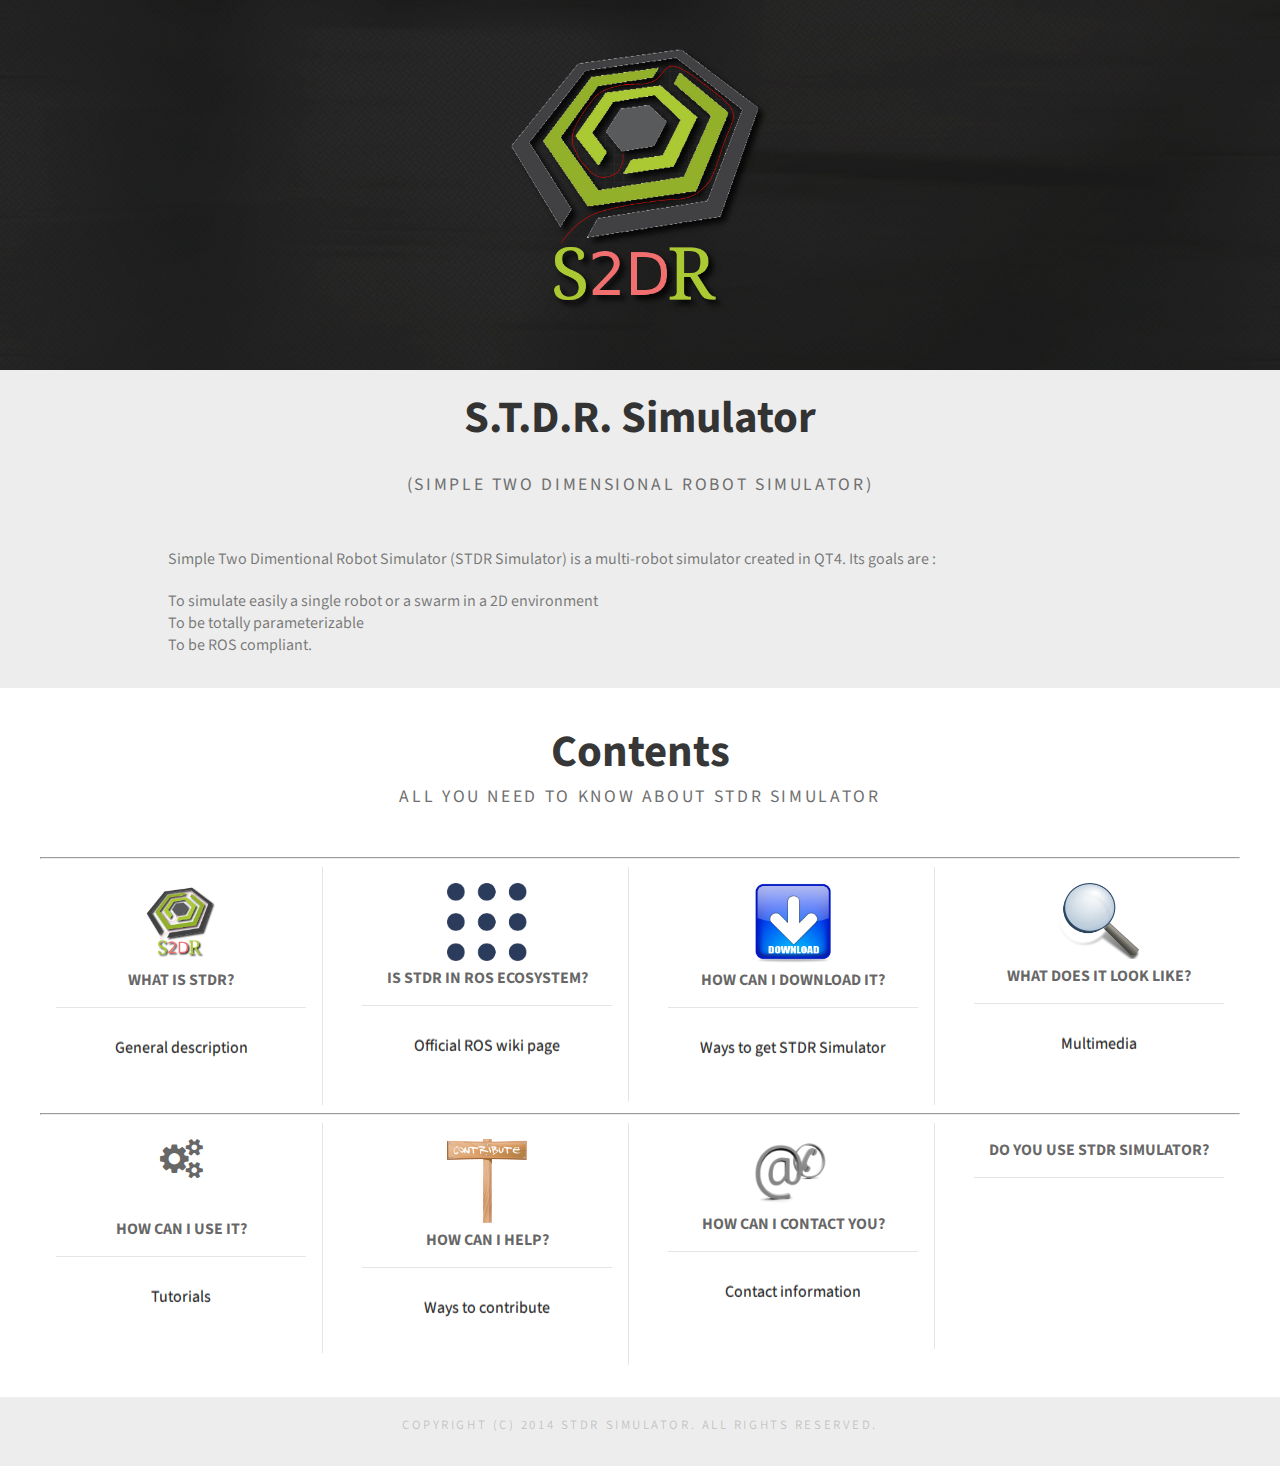
==== commit d904c12b: "css3 added" ====
--- a/website/index.html
+++ b/website/index.html
@@ -72,27 +72,30 @@
     <hr>
 		<div class="pbox1">
 			<div class="column1">
-				<div class="box"> <span><img src='images/logo.png'/ width='80px'></span>
+				<div class="box"> 
+          <span>
+            <img src='images/logo.png'/ width='80px'>
+          </span>
           <h3>What is STDR?</h3>
-					<p>General description</p>
+					<p class='button-link'><a href="#">General description</a></p>
 				</div>
 			</div>
 			<div class="column2">
 				<div class="box"> <span><img src='images/ros_enabled.png'/ width='80px'></span>
 					<h3>Is STDR in ROS ecosystem?</h3>
-					<p>Official ROS wiki page</p>
+					<p class='button-link'><a href="#">Official ROS wiki page</a></p>
 				</div>
 			</div>
 			<div class="column3">
 				<div class="box"> <span><img src='images/download.png'/ width='80px'></span>
 					<h3>How can I download it?</h3>
-					<p>Ways to get STDR Simulator</p>
+					<p class='button-link'><a href="#">Ways to get STDR Simulator</a></p>
 				</div>
 			</div>
 			<div class="column4">
 				<div class="box"> <span><img src='images/look.png'/ width='80px'></span>
 					<h3>What does it look like?</h3>
-					<p>Multimedia</p>
+					<p class='button-link'><a href="#">Multimedia</a></p>
 				</div>
 			</div>
 		</div>
@@ -101,19 +104,19 @@
 			<div class="column1">
 				<div class="box"> <span class="icon icon-cogs"></span>
 					<h3>How can I use it?</h3>
-					<p>Tutorials</p>
+					<p class='button-link'><a href="#">Tutorials</a></p>
 				</div>
 			</div>
 			<div class="column2">
 				<div class="box"> <span><img src='images/contribute.png'/ width='80px'></span>
 					<h3>How can I help?</h3>
-					<p>Ways to contribute</p>
+					<p class='button-link'><a href="#">Ways to contribute</a></p>
 				</div>
 			</div>
 			<div class="column3">
 				<div class="box"> <span><img src='images/contact.png'/ width='80px'></span>
 					<h3>How can I contact you?</h3>
-					<p>Contact information</p>
+					<p class='button-link'><a href="#">Contact information</a></p>
 				</div>
 			</div>
 			<div class="column4">
--- a/website/default.css
+++ b/website/default.css
@@ -592,12 +592,40 @@
 		overflow: hidden;
 	}
 	
+/*
+  #portfolio a
+  {
+    color: rgba(0,0,0,0.5);
+    text-decoration: none
+  }
+*/
+  
+/*
+  #portfolio a:hover
+  {
+    color: rgba(255,255,255,1);
+    text-decoration: none
+  }
+*/
+  
 	#portfolio .box
 	{
-		padding: 1em 2em 1em 1em;
+		padding: 1em 1em 1em 1em;
 		text-align: center;
 		color: rgba(0,0,0,0.5);
-	}
+    -webkit-transition-duration: 0.4s;
+    -moz-transition-duration: 0.4s;
+    transition-duration: 0.4s;
+    -webkit-user-select:none;
+    -moz-user-select:none;
+    -ms-user-select:none;
+    user-select:none;
+	}
+  #portfolio .box:hover {
+    border-radius: 10px;
+    background: #dddddd;
+    color: rgba(200,200,200,0.5);
+  }
 	
 	#portfolio h3
 	{
@@ -693,3 +721,31 @@
 		padding-right: 0.50em;
 	}
 	
+  .button-link {
+    padding: 10px 15px;
+    color: #888;
+    text-shadow: 0 -1px 0 rgba(0, 0, 0, 0.4);
+    border-radius: 4px;
+    -webkit-transition-duration: 0.4s;
+    -moz-transition-duration: 0.4s;
+    transition-duration: 0.4s;
+    -webkit-user-select:none;
+    -moz-user-select:none;
+    -ms-user-select:none;
+    user-select:none;
+  }
+  .button-link:hover {
+      
+      background: #356094;
+      text-shadow: 0 -1px 0 rgba(0, 0, 0, 0.4);
+      text-decoration: none;
+      color: #FFF;
+  }
+  .button-link:hover a{
+      color: #FFF;
+  }
+  .button-link a{
+    color: rgba(0,0,0,0.75);
+    text-decoration: none
+  }
+
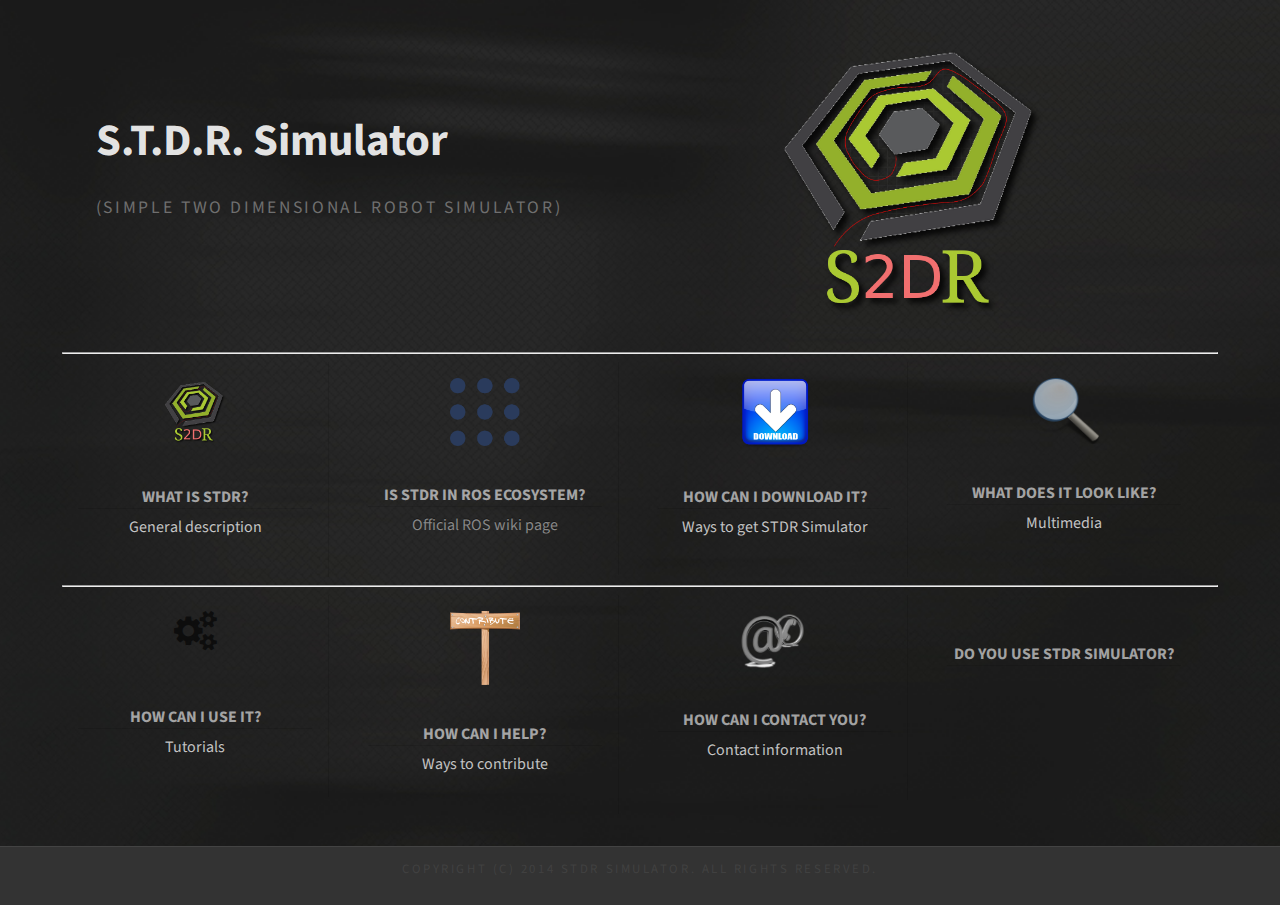
==== commit c571c3ef: "Total restructure" ====
--- a/website/index.html
+++ b/website/index.html
@@ -12,120 +12,179 @@
 -->
 <html xmlns="http://www.w3.org/1999/xhtml">
 <head>
-<meta http-equiv="Content-Type" content="text/html; charset=utf-8" />
-<title></title>
-<meta name="keywords" content="" />
-<meta name="description" content="" />
-<link href="http://fonts.googleapis.com/css?family=Source+Sans+Pro:200,300,400,600,700,900" rel="stylesheet" />
-<link href="default.css" rel="stylesheet" type="text/css" media="all" />
-<link href="fonts.css" rel="stylesheet" type="text/css" media="all" />
+  <meta http-equiv="Content-Type" content="text/html; charset=utf-8" />
+  <title>STDR Simulator</title>
+  <meta name="keywords" content="" />
+  <meta name="description" content="" />
+  <link href="http://fonts.googleapis.com/css?family=Source+Sans+Pro:200,300,400,600,700,900" rel="stylesheet" />
+  <link href="default.css" rel="stylesheet" type="text/css" media="all" />
+  <link href="fonts.css" rel="stylesheet" type="text/css" media="all" />
+  
+  <link rel="shortcut icon" href="favicon.ico" type="image/icp">
 
-<!--[if IE 6]><link href="default_ie6.css" rel="stylesheet" type="text/css" /><![endif]-->
-
+  <!--[if IE 6]><link href="default_ie6.css" rel="stylesheet" type="text/css" /><![endif]-->
+  <script src="http://code.jquery.com/jquery-1.9.1.min.js"></script>
+  <script src="js/onLoad.js" type="text/javascript"></script>
 </head>
 <body>
 <div id="header-wrapper">
-	<div id="header" class="container">
-<!--
-		<div id="menu">
-			<ul>
-				<li><a href="index.html" accesskey="1" title="">Homepage</a></li>
-				<li><a href="media.html" accesskey="2" title="">Screenshots</a></li>
-				<li><a href="download.html" accesskey="3" title="">Download</a></li>
-				<li class="current_page_item"><a href="contact.html" accesskey="4" title="">Contact</a></li>
-			</ul>
-		</div>
--->
-		<div id="logo">
-			<a href="#"><img src='images/logo.png'/ width='300px'></a>
+	<div id="header" class="container" align='center'>
+    <table width='90%'>
+      <tr>
+        <td>
+          <div class="title">
+            <h2>S.T.D.R. Simulator</h2><br>
+            <span class="byline">(Simple Two Dimensional Robot Simulator)</span> 
+          </div>
+        </td>
+        <td  align='center' width='50%'>
+          <div id="logo">
+            <a href="#"><img src='images/logo.png'/ width='300px'></a>
+          </div>
+        </td>
+      </tr>
+    </table>
+    
+		<div class="content">
+    
+      <div id="portfolio" class="container">
+        <hr>
+        <div class="pbox1">
+          <div class="column1"  align='center'>
+            <div class="box"> 
+              <span>
+                <img src='images/logo.png'/ width='70px'>
+              </span>
+              <h3>What is STDR?</h3>
+              <p class='button-link'><a href='#' id='description_id'>General description</a></p>
+            </div>
+          </div>
+          <div class="column2">
+            <div class="box"> <span><img src='images/ros_enabled.png'/ width='70px'></span>
+              <h3>Is STDR in ROS ecosystem?</h3>
+              <p class='button-link'>Official ROS wiki page</p>
+            </div>
+          </div>
+          <div class="column3">
+            <div class="box"> <span><img src='images/download.png'/ width='70px'></span>
+              <h3>How can I download it?</h3>
+              <p class='button-link'><a href='#' id='download_id'>Ways to get STDR Simulator</a></p>
+            </div>
+          </div>
+          <div class="column4">
+            <div class="box"> <span><img src='images/look.png'/ width='70px'></span>
+              <h3>What does it look like?</h3>
+              <p class='button-link'><a href='#' id='multimedia_id'>Multimedia</a></p>
+            </div>
+          </div>
+        </div>
+        <hr>
+        <div class="pbox2">
+          <div class="column1">
+            <div class="box"> <span class="icon icon-cogs"></span>
+              <h3>How can I use it?</h3>
+              <p class='button-link'><a href='#' id='tutorials_id'>Tutorials</a></p>
+            </div>
+          </div>
+          <div class="column2">
+            <div class="box"> <span><img src='images/contribute.png'/ width='70px'></span>
+              <h3>How can I help?</h3>
+              <p class='button-link'><a href='#' id='contribute_id'>Ways to contribute</a></p>
+            </div>
+          </div>
+          <div class="column3">
+            <div class="box"> <span><img src='images/contact.png'/ width='70px'></span>
+              <h3>How can I contact you?</h3>
+              <p class='button-link'><a href='#' id='contact_id'>Contact information</a></p>
+            </div>
+          </div>
+          <div class="column4">
+            <div class="box"> 
+              <h3>Do you use STDR Simulator?</h3>
+              <p><script type="text/javascript" src="http://www.ohloh.net/p/712579/widgets/project_users.js?style=green"></script></script></p>
+            </div>
+          </div>
+        </div>
+      </div>
+      
+      <div id="content_description" style="display:none">
+        <div id="welcome" class="container">
+          <div class="title">
+            <h2>What is STDR Simulator?</h2><br>
+            <span class="byline">General Description</span> </div>
+          <div class="content">
+            <p style="text-align: justify;">
+              Blah blah
+            </p>
+          </div>
+        </div>
+      </div>
+      
+      <div id="content_download" style="display:none">
+        <div id="welcome" class="container">
+          <div class="title">
+            <h2>How can I download it?</h2><br>
+            <span class="byline">Ways to get STDR Simulator</span> </div>
+          <div class="content">
+            <p style="text-align: justify;">
+              Blah blah
+            </p>
+          </div>
+        </div>
+      </div>
+      
+      <div id="content_multimedia" style="display:none">
+        <div id="welcome" class="container">
+          <div class="title">
+            <h2>What does it look like?</h2><br>
+            <span class="byline">Multimedia</span> </div>
+          <div class="content">
+            <p style="text-align: justify;">
+              Blah blah
+            </p>
+          </div>
+        </div>
+      </div>
+      
+      <div id="content_tutorials" style="display:none">
+        <div id="welcome" class="container">
+          <div class="title">
+            <h2>How can I use it?</h2><br>
+            <span class="byline">Tutorials</span> </div>
+          <div class="content">
+            <p style="text-align: justify;">
+              Blah blah
+            </p>
+          </div>
+        </div>
+      </div>
+      
+      <div id="content_contribute" style="display:none">
+        <div id="welcome" class="container">
+          <div class="title">
+            <h2>How can I help?</h2><br>
+            <span class="byline">Ways to contribute</span> </div>
+          <div class="content">
+            <p style="text-align: justify;">
+              Blah blah
+            </p>
+          </div>
+        </div>
+      </div>
+      
+      <div id="content_contact" style="display:none">
+        <div id="welcome" class="container">
+          <div class="title">
+            <h2>How can I contact you?</h2><br>
+            <span class="byline">Contact information</span> </div>
+          <div class="content">
+            <p style="text-align: justify;">
+              Blah blah
+            </p>
+          </div>
+        </div>
+      </div>
     </div>
-	</div>
-</div>
-
-
-<div id="wrapper1">
-	<div id="welcome" class="container">
-		<div class="title">
-			<h2>S.T.D.R. Simulator</h2><br>
-			<span class="byline">(Simple Two Dimensional Robot Simulator)</span> </div>
-		<div class="content">
-      <p style="text-align: justify;">
-        Simple Two Dimentional Robot Simulator (STDR Simulator) is a multi-robot simulator created in QT4. Its goals are :
-      </p>
-      <ul>
-        <li style="text-align: justify;">
-          To simulate easily a single robot or a swarm in a 2D environment</li>
-        <li style="text-align: justify;">
-          To be totally parameterizable</li>
-        <li style="text-align: justify;">
-          To be ROS compliant.</li>
-      </ul>
-	</div>
-</div>
-
-
-<div id="wrapper3">
-	<div id="portfolio" class="container">
-		<div class="title">
-			<h2>Contents</h2>
-			<span class="byline">All you need to know about STDR simulator</span> </div>
-    <hr>
-		<div class="pbox1">
-			<div class="column1">
-				<div class="box"> 
-          <span>
-            <img src='images/logo.png'/ width='80px'>
-          </span>
-          <h3>What is STDR?</h3>
-					<p class='button-link'><a href="#">General description</a></p>
-				</div>
-			</div>
-			<div class="column2">
-				<div class="box"> <span><img src='images/ros_enabled.png'/ width='80px'></span>
-					<h3>Is STDR in ROS ecosystem?</h3>
-					<p class='button-link'><a href="#">Official ROS wiki page</a></p>
-				</div>
-			</div>
-			<div class="column3">
-				<div class="box"> <span><img src='images/download.png'/ width='80px'></span>
-					<h3>How can I download it?</h3>
-					<p class='button-link'><a href="#">Ways to get STDR Simulator</a></p>
-				</div>
-			</div>
-			<div class="column4">
-				<div class="box"> <span><img src='images/look.png'/ width='80px'></span>
-					<h3>What does it look like?</h3>
-					<p class='button-link'><a href="#">Multimedia</a></p>
-				</div>
-			</div>
-		</div>
-    <hr>
-		<div class="pbox2">
-			<div class="column1">
-				<div class="box"> <span class="icon icon-cogs"></span>
-					<h3>How can I use it?</h3>
-					<p class='button-link'><a href="#">Tutorials</a></p>
-				</div>
-			</div>
-			<div class="column2">
-				<div class="box"> <span><img src='images/contribute.png'/ width='80px'></span>
-					<h3>How can I help?</h3>
-					<p class='button-link'><a href="#">Ways to contribute</a></p>
-				</div>
-			</div>
-			<div class="column3">
-				<div class="box"> <span><img src='images/contact.png'/ width='80px'></span>
-					<h3>How can I contact you?</h3>
-					<p class='button-link'><a href="#">Contact information</a></p>
-				</div>
-			</div>
-			<div class="column4">
-				<div class="box"> 
-					<h3>Do you use STDR Simulator?</h3>
-					<p><script type="text/javascript" src="http://www.ohloh.net/p/712579/widgets/project_users.js?style=green"></script></script></p>
-				</div>
-			</div>
-		</div>
 	</div>
 </div>
 
--- a/website/default.css
+++ b/website/default.css
@@ -34,7 +34,7 @@
 	
 	p
 	{
-		line-height: 180%;
+		line-height: 100%;
 	}
 	
 	strong
@@ -55,7 +55,7 @@
 	.container
 	{
 		margin: 0px auto;
-		width: 1200px;
+		width: 95%;
 	}
 	
 
@@ -430,6 +430,15 @@
 /*********************************************************************************/
 /* Wrapper                                                                       */
 /*********************************************************************************/
+  #content_description,
+  #content_download,
+  #content_multimedia,
+  #content_tutorials,
+  #content_contribute,
+  #content_contact
+	{
+		background: #EDEDED;
+	}
 
 	#wrapper1
 	{
@@ -574,7 +583,7 @@
 	
 	#newsletter .content
 	{
-		width: 600px;
+		width: 95%;
 		margin: 0px auto;
 	}
 	
@@ -612,7 +621,7 @@
 	{
 		padding: 1em 1em 1em 1em;
 		text-align: center;
-		color: rgba(0,0,0,0.5);
+		color: rgba(255,255,255,0.5);
     -webkit-transition-duration: 0.4s;
     -moz-transition-duration: 0.4s;
     transition-duration: 0.4s;
@@ -623,19 +632,19 @@
 	}
   #portfolio .box:hover {
     border-radius: 10px;
-    background: #dddddd;
-    color: rgba(200,200,200,0.5);
+    background: rgba(0,0,0,0.5);
+    color: rgba(0,0,0,0.5);
   }
 	
 	#portfolio h3
 	{
 		display: block;
-		margin-bottom: 1em;
-		padding-bottom: 1em;
+		margin-top: 1em;
+		padding-top: 1em;
 		border-bottom: 1px solid rgba(0,0,0,0.1);
 		text-transform: uppercase;
 		font-size: 1em;
-		color: rgba(0,0,0,0.6);
+		color: rgba(255,255,255,0.6);
 	}
 
 	#portfolio .title
@@ -661,7 +670,7 @@
 	.column3,
 	.column4
 	{
-		width: 282px;
+		width: 23%;
 	}
 	
 	.column1,
@@ -675,7 +684,7 @@
 	
 	.column4
 	{
-		float: right;
+		float: left;
 	}
 	
 /*********************************************************************************/
@@ -745,7 +754,7 @@
       color: #FFF;
   }
   .button-link a{
-    color: rgba(0,0,0,0.75);
+    color: rgba(255,255,255,0.75);
     text-decoration: none
   }
 
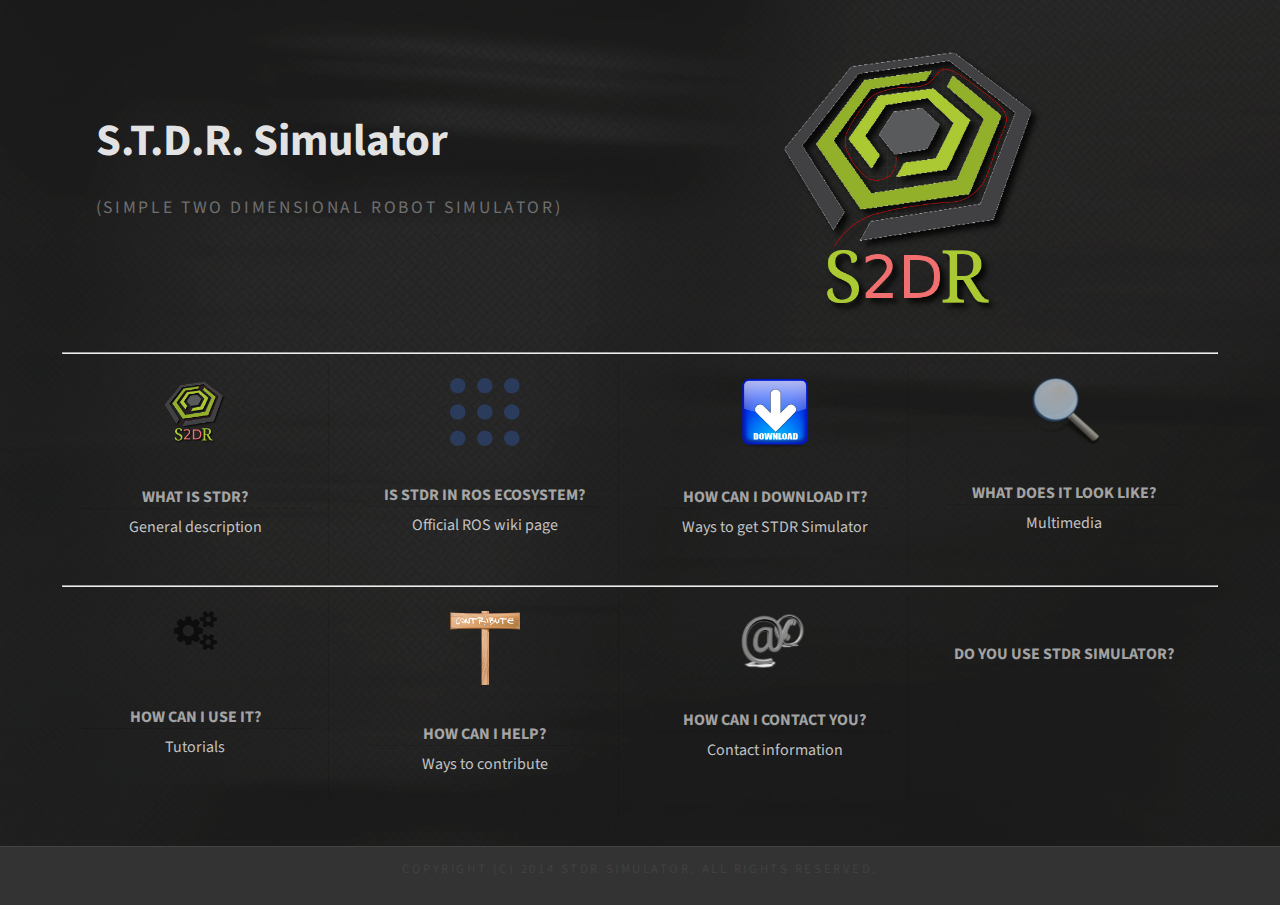
==== commit a0f298e0: "Added link for future ros wiki page" ====
--- a/website/index.html
+++ b/website/index.html
@@ -62,7 +62,7 @@
           <div class="column2">
             <div class="box"> <span><img src='images/ros_enabled.png'/ width='70px'></span>
               <h3>Is STDR in ROS ecosystem?</h3>
-              <p class='button-link'>Official ROS wiki page</p>
+              <p class='button-link'><a href="http://wiki.ros.org/stdr_simulator" target="_blank">Official ROS wiki page</a></p>
             </div>
           </div>
           <div class="column3">
